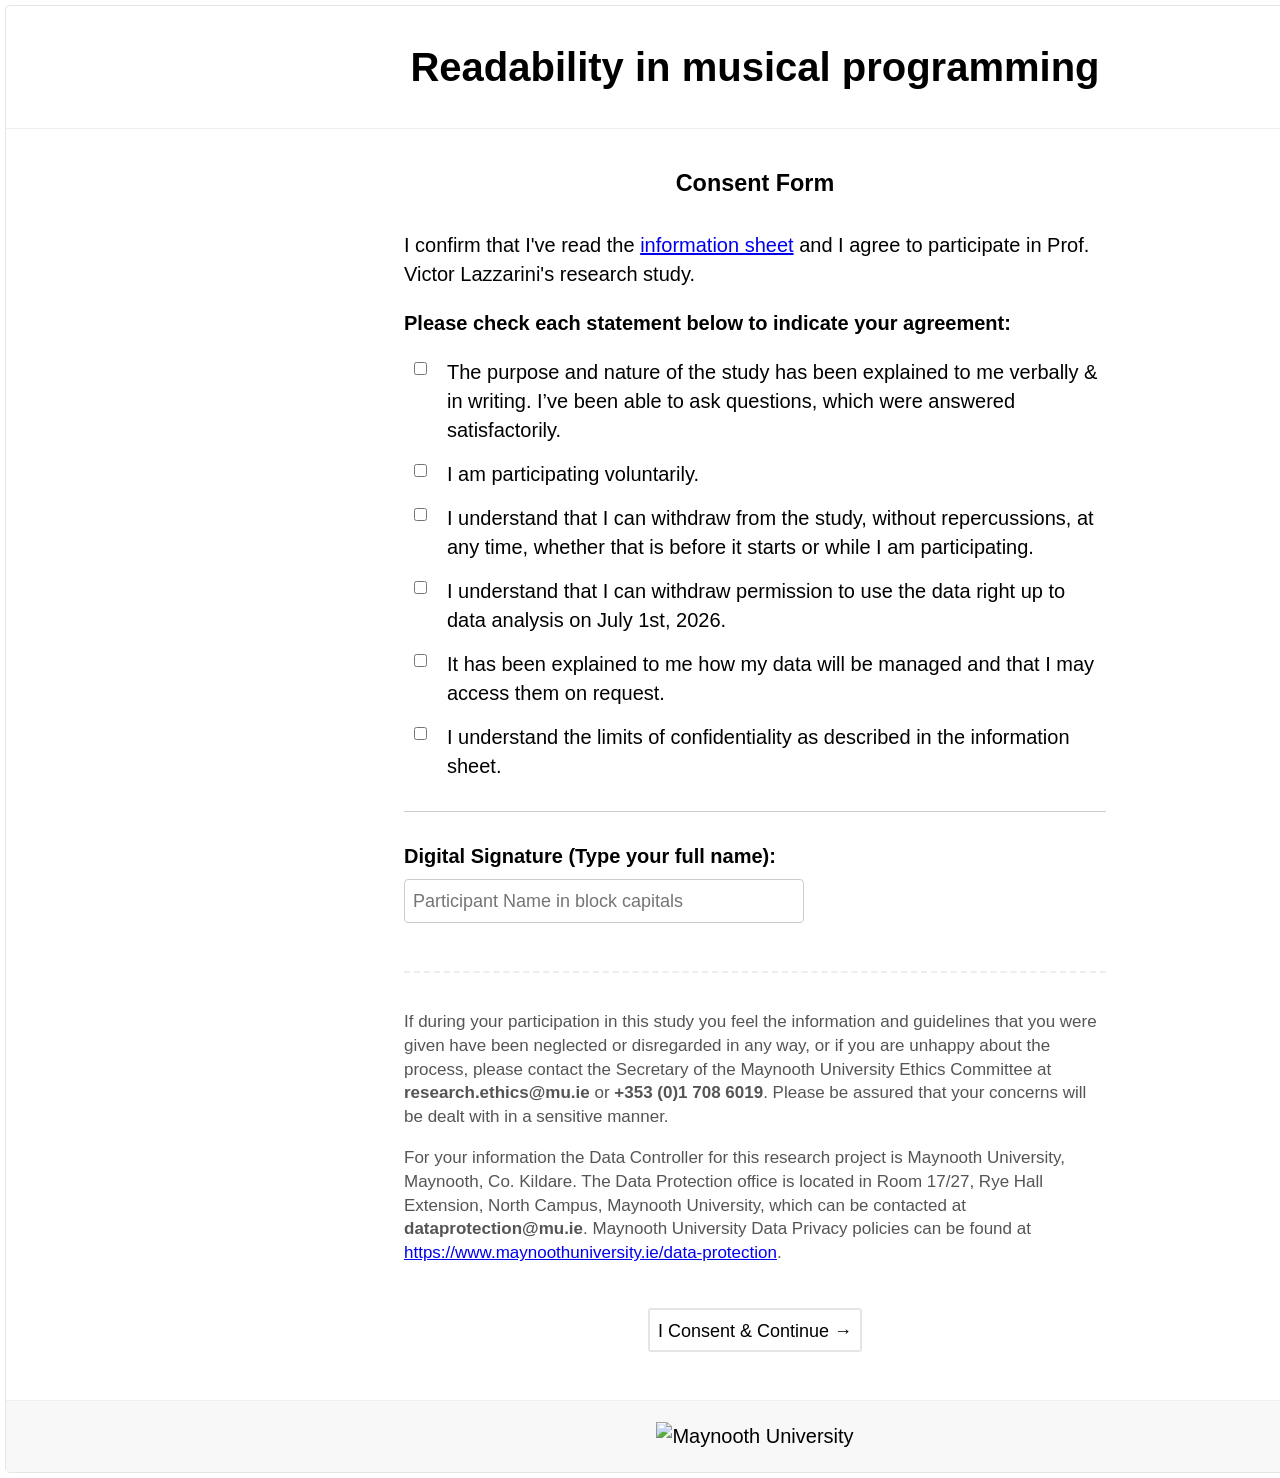
==== index.html @ b7c766ee "Add files" ====
<!doctype html>
<html>
<head>
  <meta charset="utf-8">
  <title>Experiment</title>
  <!-- viewport setup -->
  <meta name="viewport" content="width=device-width, initial-scale=1">
  <!-- lab.js and libraries -->
  <script src="lib/lab.js" data-labjs-script="library"></script>
  <script src="lib/lab.fallback.js" data-labjs-script="fallback"></script>

  <!-- Add Csound and litePlay.js-->
  <script  src="https://vlazzarini.github.io/litePlay.js/litePlay.constants.js"></script>

  <link rel="stylesheet" href="lib/lab.css">
  <!-- actual experiment code -->
  <script defer src="study.js"></script>
</head>
<body>
  <!-- If you'd rather have a container with a fixed width
       and variable height, try removing the fullscreen class below -->
  <div class="container fullscreen">
    <header class="content-vertical-center content-horizontal-center">
      <div>
	      <h1>Readability in musical programming</h1>
        <!-- You could put a title here,
             or remove the header element entirely -->
      </div>
    </header>
    <main
      class="content-vertical-center content-horizontal-center"
      data-labjs-section="main"
    >
      <!-- the nested div is helpful because the centering would
           otherwise break the natural flow of content -->
      <div>
        <img src="lib/loading.svg" alt="loading icon" style="padding: 1rem"><br>
        <p>
          <strong>Preparing experiment</strong><br>
          <span class="text-muted">please wait a moment</span>
        </p>
      </div>
    </main>
    <footer class="content-vertical-center content-horizontal-center">
      <div>
        <!-- Again, please feel free to replace the footer content,
             or to remove the footer if you don't need it -->
	     <img src="https://www.maynoothuniversity.ie/sites/all/themes/nuim_themes/nuim/logo_old_2.png" width="50%" height="50%" alt="Maynooth University"> 
      </div>
    </footer>
  </div>
</body>
</html>
---- lib/lab.css ----
/* Basic configuration */
:root {
  /* Layout */
  --width-container: 1500px;
  --width-min-container: 1500px;
  --height-min-header-footer: 8vh;
  --padding-internal: 5px;
  --border-radius-container: 5px;
  --border-radius-content: 5px;
  /* Typography */
  --font-family: "Arial", sans-serif;
  --font-family-mono: Droid Mono, Menlo, Consolas, monospace;
  --font-size: 20px;
  --line-height: 1.45;
  /* (line height is specified in em so that it adapts to varying font sizes) */
  --paragraph-margin-vertical: var(--font-size);
  /* Colors */
  --color-text: black;
  --color-background: white;
  --color-border: #e5e5e5;
  --color-border-internal: #efefef;
  --color-gray-background: #f8f8f8;
  --color-gray-content: #8d8d8d;
}

/* Set box model to border-box globally */
:root {
  box-sizing: border-box;
}
*, *::before, *::after {
  box-sizing: inherit;
}

/* Content layout */
body {
  margin: 0;
  background: white;
  background: var(--color-background);
}
::-webkit-backdrop {
  background: white;
  background: var(--color-background);
}
::backdrop {
  background: white;
  background: var(--color-background);
}

.container {
  min-width: 1000px;
  min-width: var(--width-min-container);
  min-height: 8vh;
  min-height: var(--height-min-header-footer);
  /* Use page-style layout by default */
  margin: 24px auto;
  margin: var(--padding-internal) auto;
  width: 1000px;
  width: var(--width-container);
}
.overlay {
  position: fixed;
  top: 0;
  left: 0;
  width: 100vw;
  height: 100vh;
  padding: calc(2 * 24px);
  padding: calc(2 * var(--padding-internal));
  background: rgba(140, 140, 140, 0.25);
  /* Use backdrop-filter where available */
  -webkit-backdrop-filter: blur(10px);
          backdrop-filter: blur(10px);
}
.overlay .modal {
  margin: 24px auto;
  margin: var(--padding-internal) auto;
  padding: calc(2 * 24px) 24px;
  padding: calc(2 * var(--padding-internal)) var(--padding-internal);
  min-height: 25vh;
  background: white;
  border: 1px solid rgba(140, 140, 140, 0.5);
  border-radius: 4px;
  border-radius: var(--border-radius-content);
  box-shadow: 0 0 5px rgba(140, 140, 140, 0.25);
}

header, footer, main {
  padding: 24px;
  padding: var(--padding-internal);
}
/* Individual parts: Height, borders and background */
header, footer {
  min-height: 8vh;
  min-height: var(--height-min-header-footer);
}
main {
  min-height: 8vh;
  min-height: var(--height-min-header-footer);
}

/* Fullscreen layout */
.container.fullscreen {
  /* Full screen minus margins */
  margin: 24px;
  margin: var(--padding-internal);
  min-height: calc(100vh - 2*24px);
  min-height: calc(100vh - 2*var(--padding-internal));
  width: calc(100vw - 2*24px);
  width: calc(100vw - 2*var(--padding-internal));
  /* Display content using flexboxes */
  display: -webkit-box;
  display: flex;
  -webkit-box-orient: vertical;
  -webkit-box-direction: normal;
          flex-direction: column;
}
.container.fullscreen main {
  /* Flex positioning */
  -webkit-box-flex: 1;
          flex: 1;
}

/* Frameless layout */
.container.frameless {
  margin: 0 auto;
  border: none;
  border-radius: 0;
}
.container.fullscreen.frameless {
  margin: 0;
  width: 100%;
  min-height: 100vh;
}

/* Remove frame on small screens */
@media (max-width: 1000px), (max-height: 600px) {
  .container.fullscreen {
    margin: 0;
    border: none;
    border-radius: 0;
    width: 100%;
    min-height: 100vh;
  }
}

/* Flexbox fix for IE11, per https://github.com/philipwalton/flexbugs */
@media all and (-ms-high-contrast: none), (-ms-high-contrast: active) {
  body {
    display: -webkit-box;
    display: flex;
  }
  .container.fullscreen {
    /* IE11 miscalculates the height, so add some slack */
    min-height: calc(100vh - 3*24px);
    min-height: calc(100vh - 3*var(--padding-internal));
  }
}

/* Borders and backgrounds */
.container {
  border: 1px solid #e5e5e5;
  border: 1px solid var(--color-border);
  border-radius: 5px;
  border-radius: var(--border-radius-container);
}
header {
  border-bottom: 1px solid #efefef;
  border-bottom: 1px solid var(--color-border-internal);
}
footer {
  border-top: 1px solid #efefef;
  border-top: 1px solid var(--color-border-internal);
  background-color: #f8f8f8;
  background-color: var(--color-gray-background);
}

/* Typography */
:root {
  color: black;
  color: var(--color-text);
  font-family: "Arial", sans-serif;
  font-family: var(--font-family);
  font-size: 18px;
  font-size: var(--font-size);
  line-height: 1.45;
  line-height: var(--line-height);
}
header, footer{
  /* Set display style explicitly for legacy browsers
     that are unfamiliar with these elements */
  display: block;
  text-align: center;
}
main {
  display: block;
  text-align: left;
}
h1, h2, h3 {
  line-height: 1.45;
  line-height: var(--line-height);
}
hr {
  border: none;
  border-top: 2px solid #e5e5e5;
  border-top: 2px solid var(--color-border)
}

.task-wrapper {
    width: 90%; 
    max-width: 1500px;
    margin: 0 auto; 
    box-sizing: border-box; 
    text-align: left;
}

/* Special elements: Keyboard buttons */
kbd {
  /* Positioning */
  display: inline-block;
  min-width: 1.5rem;
  min-height: 1.5rem;
  padding: 0 0.3rem;
  padding-top: 0.15rem;
  /* Fonts */
  font-family: Droid Mono, Menlo, Consolas, monospace;
  font-family: var(--font-family-mono);
  font-size: 0.9rem;
  text-align: center;
  /* Background and border */
  background-color: white;
  background-color: var(--color-background);
  border-radius: 4px;
  border-radius: var(--border-radius-content);
  border: 1px solid #e5e5e5;
  border: 1px solid var(--color-border);
}
kbd.big {
  font-size: 1.4rem;
  padding-top: 0.375rem;
  border-radius: 0.125rem;
}

/* Alignment helpers */
.w-100 {
  width: 100%;
}
.w-s {
  width: 100%;
  max-width: 320px;
  max-width: var(--width-min-container);
}
.w-m {
  width: 100%;
  max-width: calc(1.5 * 320px);
  max-width: calc(1.5 * var(--width-min-container));
}
.w-l {
  width: 100%;
  max-width: calc(2 * 320px);
  max-width: calc(2 * var(--width-min-container));
}
/* Block alignment based on flexbox */
.content-vertical-top,
.content-vertical-center,
.content-vertical-bottom,
.content-horizontal-left,
.content-horizontal-center,
.content-horizontal-right,
.content-horizontal-space-between,
.content-vertical-space-between,
.content-horizontal-space-around,
.content-vertical-space-around {
  display: -webkit-box;
  display: flex;
}
.content-vertical-top {
  -webkit-box-align: start;
          align-items: flex-start;
}
.content-vertical-center {
  -webkit-box-align: center;
          align-items: center;
}
.content-vertical-bottom {
  -webkit-box-align: end;
          align-items: flex-end;
}
.content-horizontal-left {
  -webkit-box-pack: start;
          justify-content: flex-start;
}
.content-horizontal-center {
  -webkit-box-pack: center;
          justify-content: center;
}
.content-horizontal-right {
  -webkit-box-pack: end;
          justify-content: flex-end;
}
.content-horizontal-space-between,
.content-vertical-space-between {
  -webkit-box-pack: justify;
          justify-content: space-between;
}
.content-horizontal-space-around,
.content-vertical-space-around {
  justify-content: space-around;
}
.content-vertical-space-around,
.content-vertical-space-between {
  -webkit-box-orient: vertical;
  -webkit-box-direction: normal;
          flex-direction: column;
}
.content-vertical-space-between.content-horizontal-right,
.content-vertical-space-around.content-horizontal-right {
  -webkit-box-align: start;
          align-items: flex-start;
}
.content-vertical-space-between.content-horizontal-center,
.content-vertical-space-around.content-horizontal-center {
  -webkit-box-align: center;
          align-items: center;
}
.content-vertical-space-between.content-horizontal-right,
.content-vertical-space-around.content-horizontal-right {
  -webkit-box-align: end;
          align-items: flex-end;
}
.sticky-top {
  position: -webkit-sticky;
  position: sticky;
  top: 0;
}
/* Text alignment */
.text-left {
  text-align: left;
}
.text-center {
  text-align: center;
}
.text-right {
  text-align: right;
}
.text-justify {
  text-align: justify;
}
.text-muted {
  color: #8d8d8d;
  color: var(--color-gray-content);
}
.text-muted a {
  color: rgb(60, 89, 156);
}
small, .small {
  font-size: 0.9rem;
}
.font-weight-bold {
  font-weight: bold;
}
.font-italic {
  font-style: italic;
}
code {
  font-family: Droid Mono, Menlo, Consolas, monospace;
  font-family: var(--font-family-mono);
  background-color: #f8f8f8;
  background-color: var(--color-gray-background);
  padding: 2px;
  border-radius: 2px;
}

/* Visibility */
.invisible {
  visibility: hidden;
}
.hidden {
  display: none;
}
.hide-if-empty:empty {
  display: none
}

/* Alerts */
.alert {
  border: 2px solid #e5e5e5;
  border: 2px solid var(--color-border);
  border-radius: 4px;
  border-radius: var(--border-radius-content);
  padding: 16px 16px 14px;
  margin: 16px 0;
}
.alert.alert-danger {
  color: #a02c2c;
  border-color: #a02c2c;
}
.alert.alert-warning {
  color: #f6a902;
  border-color: #ffb400;
}

/* Background styles (experimental) */
.alert, .background-dark {
  background-color: #f8f8f8;
  background-color: var(--color-gray-background);
}
.alert.alert-danger, .background-danger {
  background-color: #e9afaf;
}
.alert.alert-warning, .background-warning {
  background-color: #ffe6a5;
}
.background-ok {
  background-color: #c3e6cb;
}

/* Form elements */
input, select, button, textarea {
  font-family: "Arial", sans-serif;
  font-family: var(--font-family);
  font-size: 0.9rem;
  line-height: 1.45;
  line-height: var(--line-height);
  border: 2px solid #e5e5e5;
  border: 2px solid var(--color-border);
  border-radius: 4px;
  border-radius: var(--border-radius-content);
  margin: 8px 0;
  padding: 8px;
}

input[type="checkbox"] {
  margin: 0 10px;
}
input[type="range"] {
  border: none;
}
input + label {
  margin-left: 2px;
}
select {
  padding: 8px 5px; /* selects have a weird vertical alignment */
}
button {
  background-color: white;
  border-radius: 3px;
  padding: 8px 8px 6px;
}
button:hover {
  border-color: #ddd;
  background-color: #fcfcfc;
}
textarea {
  display: block;
  margin: 18px 0;
  margin: var(--paragraph-margin-vertical) 0;
  resize: vertical;
  background: #1e1e1e;
  color: #d4d4d4;
  padding: 10px;
  width: 100%;
}
.textarea-code {
    box-sizing: border-box;
    min-height: 100px;
    font-family: monospace;
    overflow-y: hidden;
    resize: none;
}
/* Input groups */
.input-group {
  display: inline-table;
  margin: 8px 0;
}
.input-group * {
  display: table-cell;
  border-radius: 0px;
}
.input-group input {
  margin: 0;
}
.input-group *:first-child {
  border-radius: 4px 0 0 4px;
}
.input-group *:last-child {
  border-radius: 0 4px 4px 0;
}
.input-group .input-group-addon {
  background-color: #e5e5e5;
  background-color: var(--color-border);
  border: 2px solid #e5e5e5;
  border: 2px solid var(--color-border);
  padding: 0 10px;
}
/* Page styles */
#page-form .page-item-table td input[type="radio"],
#page-form .page-item-table td input[type="checkbox"] {
  margin: 4px 0 10px;
}
#page-form .page-item-table td label {
  display: block;
}
#page-form .page-item-image img {
  text-align: center;
}
#page-form .page-item-image img {
  max-width: 100%;
}

/* Table */
table {
  width: 100%;
  border-collapse: collapse;
}
table td, table th {
  padding: 10px 8px 8px;
}
/* Table borders (except for plain) */
table:not(.table-plain) > tr > td,
table:not(.table-plain) > tr > th,
table:not(.table-plain) > thead > tr > td,
table:not(.table-plain) > thead > tr > th,
table:not(.table-plain) > tbody > tr > td,
table:not(.table-plain) > tbody > tr > th {
  border-bottom: 2px solid #e5e5e5;
  border-bottom: 2px solid var(--color-border);
}
table:not(.table-plain) > tr:last-child > td,
table:not(.table-plain) > tr:last-child > th,
table:not(.table-plain) > tbody > tr:last-child > td,
table:not(.table-plain) > tbody > tr:last-child > th {
  border-bottom: 2px solid transparent;
}
/* Striped rows */
table.table-striped tr:nth-child(odd) td {
  background-color: #efefef;
  background-color: var(--color-border-internal)
}
table .sticky-top {
  /* Add background color to sticky table headers */
  background-color: white;
  background-color: var(--color-background);
}

/* Progress bar */
.progress {
  width: 100%;
  height: 8px;
  overflow: hidden;
  margin: 0.2rem 0 0.4rem;
  border-radius: 2px;
  border: 1px solid #e5e5e5;
  border: 1px solid var(--color-border);
}
.progress .progress-bar {
  width: 0%;
  min-height: 8px;
  background-color: #f8f8f8;
  background-color: var(--color-gray-background);
  border-right: 1px solid #efefef;
  border-right: 1px solid var(--color-border-internal);
  box-sizing: content-box;
}

/* Popovers */
.popover {
  position: absolute;
  top: 0;
  -webkit-animation-duration: 0.5s;
          animation-duration: 0.5s;
  -webkit-animation-name: popover;
          animation-name: popover;
}

/* Width, for some reason, needs to be set explicitly */
.container.fullscreen .popover {
  width: calc(100vw - 2*24px);
  width: calc(100vw - 2*var(--padding-internal));
}
/* Repeated for frameless mode on small screens */
@media (max-width: 1000px), (max-height: 600px) {
  .container.fullscreen .popover {
    width: 100vw;
  }
}

.popover > * {
  width: 100%;
  margin: 0 auto;
}

.container:not(.fullscreen) .popover {
  width: 900px;
  width: var(--width-container);
}

/* Slide in from the top */
@-webkit-keyframes popover {
  from {
    -webkit-transform: translate3d(0, -100%, 0);
            transform: translate3d(0, -100%, 0);
  }

  to {
    -webkit-transform: none;
            transform: none;
  }
}
@keyframes popover {
  from {
    -webkit-transform: translate3d(0, -100%, 0);
            transform: translate3d(0, -100%, 0);
  }

  to {
    -webkit-transform: none;
            transform: none;
  }
}

.popover > .alert:first-child {
  border-width: 1px;
  position: relative;
  padding-top: 24px;
  top: -8px;
}


/*# sourceMappingURL=[data-uri] */
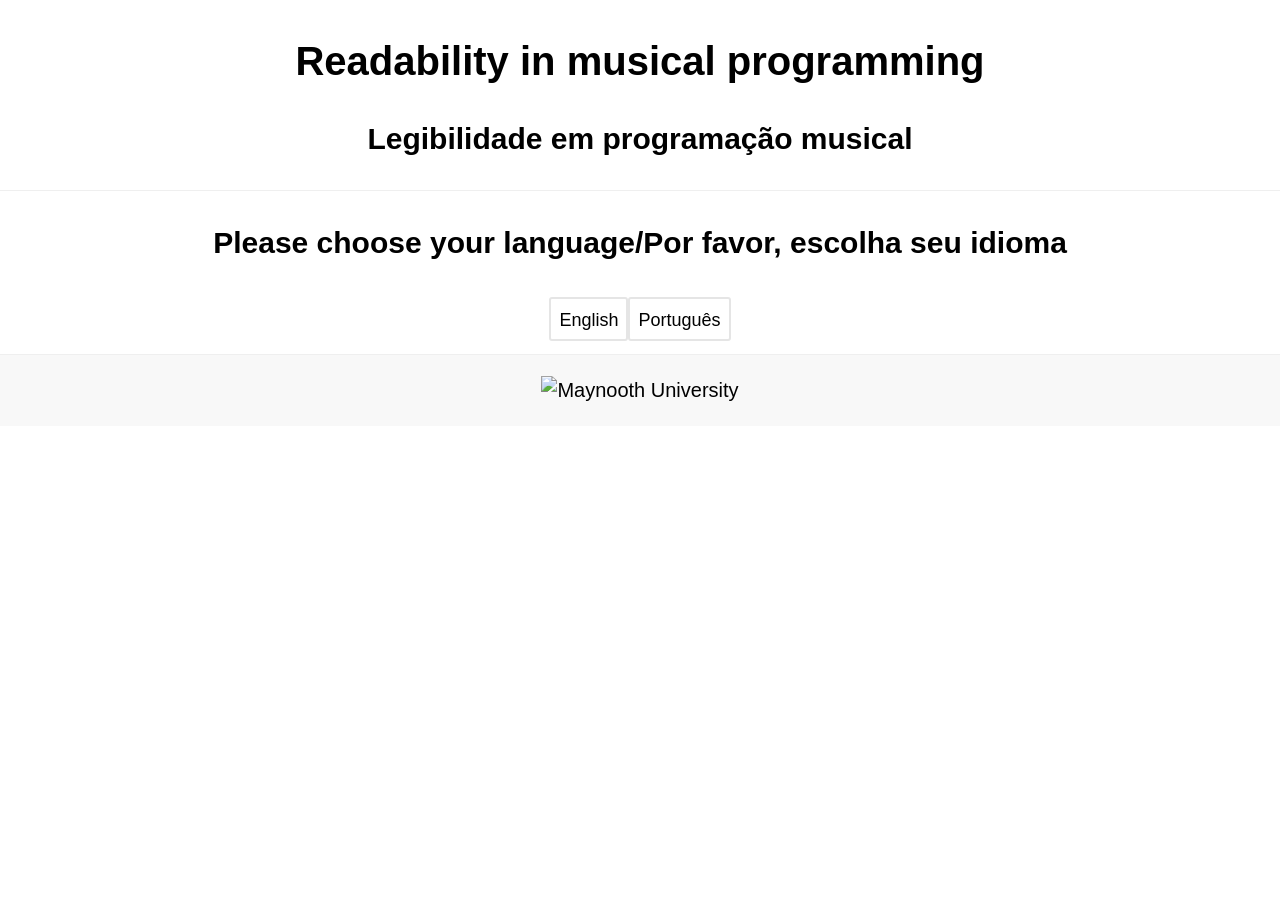
==== commit 9bd7b8a9: "Add pt translation" ====
--- a/index.html
+++ b/index.html
@@ -1,53 +1,52 @@
-<!doctype html>
-<html>
+<!DOCTYPE html>
+<html lang="en">
 <head>
-  <meta charset="utf-8">
-  <title>Experiment</title>
-  <!-- viewport setup -->
+  <meta charset="UTF-8">
+  <title>Readability in musical programming</title>
   <meta name="viewport" content="width=device-width, initial-scale=1">
-  <!-- lab.js and libraries -->
+  
   <script src="lib/lab.js" data-labjs-script="library"></script>
   <script src="lib/lab.fallback.js" data-labjs-script="fallback"></script>
-
-  <!-- Add Csound and litePlay.js-->
   <script  src="https://vlazzarini.github.io/litePlay.js/litePlay.constants.js"></script>
-
   <link rel="stylesheet" href="lib/lab.css">
-  <!-- actual experiment code -->
-  <script defer src="study.js"></script>
 </head>
 <body>
-  <!-- If you'd rather have a container with a fixed width
-       and variable height, try removing the fullscreen class below -->
-  <div class="container fullscreen">
     <header class="content-vertical-center content-horizontal-center">
       <div>
 	      <h1>Readability in musical programming</h1>
-        <!-- You could put a title here,
-             or remove the header element entirely -->
+	      <h2>Legibilidade em programação musical</h2>
       </div>
     </header>
-    <main
-      class="content-vertical-center content-horizontal-center"
-      data-labjs-section="main"
-    >
-      <!-- the nested div is helpful because the centering would
-           otherwise break the natural flow of content -->
-      <div>
-        <img src="lib/loading.svg" alt="loading icon" style="padding: 1rem"><br>
-        <p>
-          <strong>Preparing experiment</strong><br>
-          <span class="text-muted">please wait a moment</span>
-        </p>
-      </div>
+
+    <main class="content-vertical-center content-horizontal-center" data-labjs-section="main">
+  <div id="language-landing">
+	<h2>Please choose your language/Por favor, escolha seu idioma</h2>
+	<div style="display: flex; justify-content: center; align-items: center;">
+      	<button onclick="launchStudy('study.js', 'English')">English</button>
+      	<button onclick="launchStudy('study_pt.js', 'Portuguese')">Português</button>
+	</div>
+  </div>
+	    <main class="container" data-labjs-section="main" id="labjs-canvas" style="display: none;">
+	    </main>
+
+  <script src="lib/lab.js"></script>
+
+  <script>
+    function launchStudy(scriptName, selectedLanguage) {
+      window.chosenLanguage = selectedLanguage;
+      document.getElementById('language-landing').style.display = 'none';
+      document.getElementById('labjs-canvas').style.display = 'block';
+      const studyScript = document.createElement('script');
+      studyScript.src = scriptName;
+      studyScript.charset = "utf-8";
+      document.body.appendChild(studyScript);
+    }
+  </script>
     </main>
     <footer class="content-vertical-center content-horizontal-center">
       <div>
-        <!-- Again, please feel free to replace the footer content,
-             or to remove the footer if you don't need it -->
-	     <img src="https://www.maynoothuniversity.ie/sites/all/themes/nuim_themes/nuim/logo_old_2.png" width="50%" height="50%" alt="Maynooth University"> 
+       <img src="https://www.maynoothuniversity.ie/sites/all/themes/nuim_themes/nuim/logo_old_2.png" width="50%" height="50%" alt="Maynooth University"> 
       </div>
     </footer>
-  </div>
 </body>
 </html>
